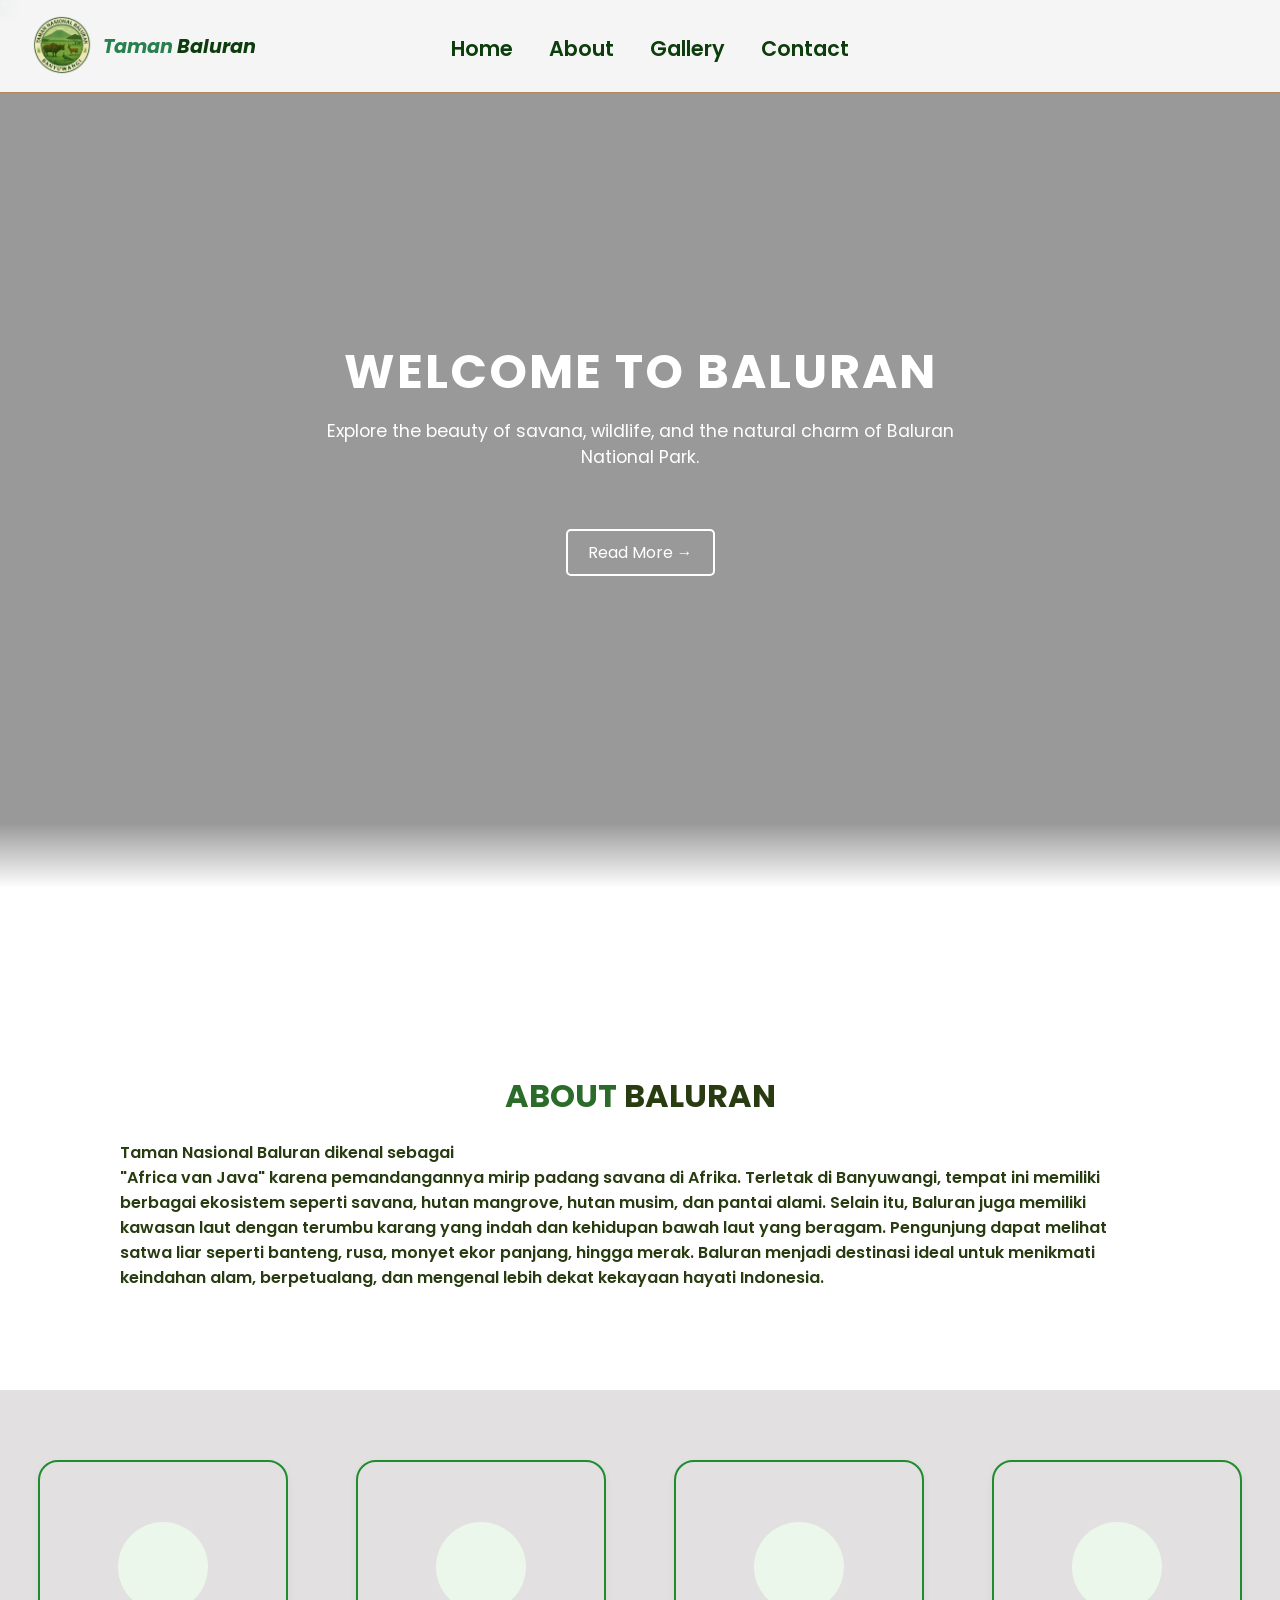
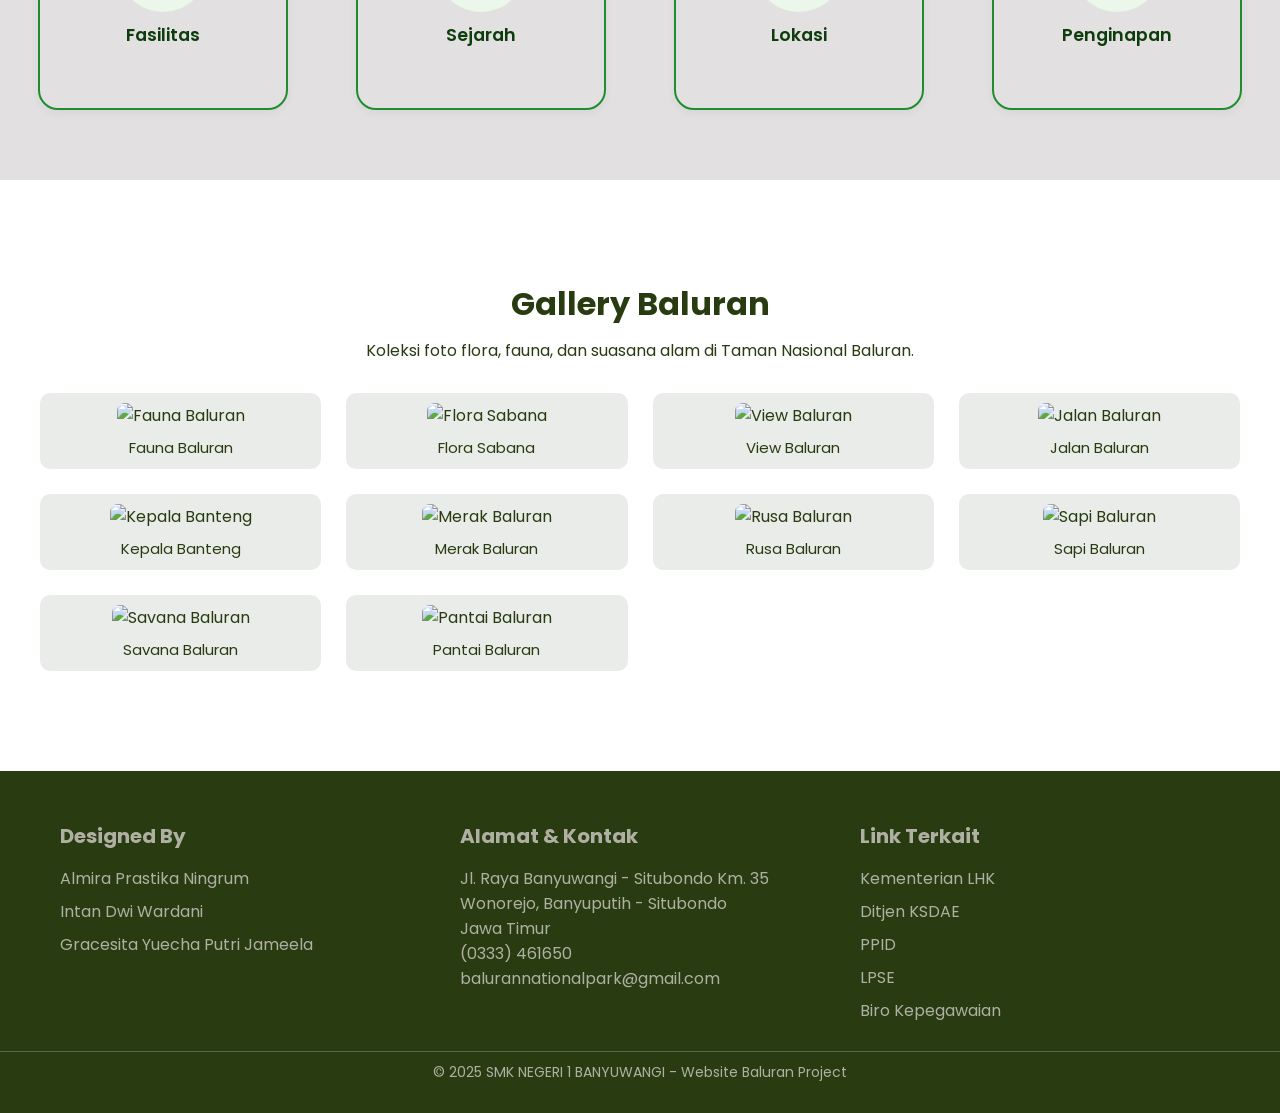
==== index.html @ fd6e9644 "website taman baluran" ====
<!DOCTYPE html>
<html lang="id">
  <head>
    <meta charset="UTF-8" />
    <meta name="viewport" content="width=device-width, initial-scale=1.0" />
    <title>Taman Nasional Baluran</title>

    <!-- FONTS -->
    <link rel="preconnect" href="https://fonts.googleapis.com" />
    <link rel="preconnect" href="https://fonts.gstatic.com" crossorigin />
    <link
      href="https://fonts.googleapis.com/css2?family=Poppins:ital,wght@0,300;0,400;0,700;1,100;1,700&display=swap"
      rel="stylesheet"
    />

    <!-- Feather Icons -->
    <script src="https://unpkg.com/feather-icons"></script>

    <!-- MY STYLE -->
    <link rel="stylesheet" href="ASSETS/css/style.css" />
  </head>

  <body>
    <!-- NAVBAR START -->
    <nav class="navbar">
      <!-- logo img -->
      <a href="#logo" class="navbar-logo">
        <img src="ASSETS/img/logobaluran.png" width="60" height="60" />
      </a>

      <a href="#home" class="navbar-teks"> Taman <span>Baluran</span> </a>

      <!-- tombol navbar -->
      <div class="navbar-nav">
        <a href="#home">Home</a>
        <a href="#about">About</a>
        <a href="#galeri">Gallery</a>
        <a href="#contact">Contact</a>
      </div>

      <!-- feather icon -->
      <div class="navbar-extra">
        <!-- Menu cari -->
        <a href="#" id="search"><i data-feather="search"></i></a>

        <!-- Globe -->
        <div id="google_translate_element"></div>
        <a href="#" id="bahasa"><i data-feather="globe"></i></a>

        <!-- Hamburger menu -->
        <a href="#" id="hamburger-menu"><i data-feather="menu"></i></a>
      </div>
    </nav>
    <!-- NAVBAR END -->

    <!-- Section Start -->
    <section class="hero" id="home">
      <!-- Gambar Background -->
      <img src="assets/img/coverhomepage.jpg" alt="Baluran">

      <!-- Agar tulisan ada efek gelapnya -->
      <div class="hero-overlay"></div>

      <!-- Isi tulisan -->
      <div class="hero-content">
        <h1>WELCOME TO BALURAN</h1>
        <p>
          Explore the beauty of savana, wildlife, and the natural charm of
          Baluran National Park.
        </p>
        <a href="#about">Read More →</a>
      </div>
    </section>

    <!-- Section About -->
    <div class="tentang">
      <section id="about">
        <h1>ABOUT <span>BALURAN</span></h1>
        <p>
          Taman Nasional Baluran dikenal sebagai <br />
          "Africa van Java" karena pemandangannya mirip padang savana di Afrika.
          Terletak di Banyuwangi, tempat ini memiliki berbagai ekosistem seperti
          savana, hutan mangrove, hutan musim, dan pantai alami. Selain itu,
          Baluran juga memiliki kawasan laut dengan terumbu karang yang indah
          dan kehidupan bawah laut yang beragam. Pengunjung dapat melihat satwa
          liar seperti banteng, rusa, monyet ekor panjang, hingga merak. Baluran
          menjadi destinasi ideal untuk menikmati keindahan alam, berpetualang,
          dan mengenal lebih dekat kekayaan hayati Indonesia.
        </p>
      </section>
    </div>

    <!-- About(fasilitas) Start -->
    <div class="tentang-isi">
      <section class="about-feature">
        <div class="container">
          <div class="feature-box">
            <div class="icon">
              <a href="p.2-fasilitas/fasilitas.html" id="fasilitas">
                <i data-feather="database"></i>
              </a>
              <!--Tanda Di Dalam Kolom -->
              <i class="fa fa-leaf"></i>
            </div>

            <!-- Isi About -->
            <div class="tombol">
              <a href="p.2-fasilitas/fasilitas.html">Fasilitas</a>
            </div>
          </div>
        </div>
      </section>

      <!-- About (Sejarah) Start -->
      <section class="about-feature">
        <div class="container">
          <div class="feature-box">
            <div class="icon">
              <a href="p.3-sejarah/sejarah.html" id="Sejarah">
                <i data-feather="book-open"></i>
              </a>
              <!--Tanda Di Dalam Kolom -->
              <i class="fa fa-leaf"></i>
            </div>

            <!-- Isi About -->
            <div class="tombol">
              <a href="p.3-sejarah/sejarah.html">Sejarah</a>
            </div>
          </div>
        </div>
      </section>

      <!-- About(lokasi & rute) Start -->
      <section class="about-feature">
        <div class="container">
          <div class="feature-box">
            <div class="icon">
              <a href="p.3-Lokasi/lokasi.html" id="lokasinrute">
                <i data-feather="map-pin"></i>
              </a>
              <!--Tanda Di Dalam Kolom -->
              <i class="fa fa-leaf"></i>
            </div>

            <!-- Isi About -->
            <div class="tombol">
              <a href="p.3-Lokasi/lokasi.html">Lokasi</a>
            </div>
          </div>
        </div>
      </section>

      <!-- About(penginapan) Start -->
      <section class="about-feature">
        <div class="container">
          <div class="feature-box">
            <div class="icon">
              <a href="p.4-penginapan/penginapan.html" id="penginapan">
                <i data-feather="home"></i>
              </a>
              <!--Tanda Di Dalam Kolom -->
              <i class="fa fa-leaf"></i>
            </div>

            <!-- Isi About -->
            <div class="tombol">
              <a href="p.4-penginapan/penginapan.html">Penginapan</a>
            </div>
          </div>
        </div>
      </section>
    </div>
    <!-- Section End -->

    <!-- GALERI -->
    <section class="gallery-section" id="galeri">
      <h2>Gallery Baluran</h2>
      <p class="gallery-desc">
        Koleksi foto flora, fauna, dan suasana alam di Taman Nasional Baluran.
      </p>

      <div class="gallery-grid">
        <!-- 1 -->
        <div class="gallery-item">
          <img
            src="assets/img/faunabaluran.jpg"
            alt="Fauna Baluran"
            onclick="openLightbox(this)"
          />
          <span class="caption">Fauna Baluran</span>
        </div>

        <!-- 2 -->
        <div class="gallery-item">
          <img
            src="assets/img/flora sabana.jpg"
            alt="Flora Sabana"
            onclick="openLightbox(this)"
          />
          <span class="caption">Flora Sabana</span>
        </div>

        <!-- 3 -->
        <div class="gallery-item">
          <img
            src="assets/img/jalan baluran.jpg"
            alt="View Baluran"
            onclick="openLightbox(this)"
          />
          <span class="caption">View Baluran</span>
        </div>

        <!-- 4 -->
        <div class="gallery-item">
          <img
            src="assets/img/jalan.jpg"
            alt="Jalan Baluran"
            onclick="openLightbox(this)"
          />
          <span class="caption">Jalan Baluran</span>
        </div>

        <!-- 5 -->
        <div class="gallery-item">
          <img
            src="assets/img/kepalabanteng.jpg"
            alt="Kepala Banteng"
            onclick="openLightbox(this)"
          />
          <span class="caption">Kepala Banteng</span>
        </div>

        <!-- 6 -->
        <div class="gallery-item">
          <img
            src="assets/img/merakbaluran.jpg"
            alt="Merak Baluran"
            onclick="openLightbox(this)"
          />
          <span class="caption">Merak Baluran</span>
        </div>

        <!-- 7 -->
        <div class="gallery-item">
          <img
            src="assets/img/rusabaluran.jpg"
            alt="Rusa Baluran"
            onclick="openLightbox(this)"
          />
          <span class="caption">Rusa Baluran</span>
        </div>

        <!-- 8 -->
        <div class="gallery-item">
          <img
            src="assets/img/sapibaluran.jpg"
            alt="Sapi Baluran"
            onclick="openLightbox(this)"
          />
          <span class="caption">Sapi Baluran</span>
        </div>

        <!-- 9 -->
        <div class="gallery-item">
          <img
            src="assets/img/savanabaluran.jpg"
            alt="Savana Baluran"
            onclick="openLightbox(this)"
          />
          <span class="caption">Savana Baluran</span>
        </div>

        <!-- 10 --->
        <div class="gallery-item">
          <img
            src="assets/img/pantaibaluran.jpg"
            alt="Pantai Baluran"
            onclick="openLightbox(this)"
          />
          <span class="caption">Pantai Baluran</span>
        </div>
      </div>
    </section>

    <!-- LIGHTBOX -->
    <div id="lightbox" class="lightbox" onclick="closeLightbox()">
      <img id="lightbox-img" />
    </div>

    <script>
      function openLightbox(img) {
        document.getElementById("lightbox-img").src = img.src;
        document.getElementById("lightbox").classList.add("active");
      }

      function closeLightbox() {
        document.getElementById("lightbox").classList.remove("active");
      }
    </script>

    <!-- FOOTER -->
    <section id="contact">
      <footer class="footer">
        <div class="footer-container">
          <!-- Kolom 1: Logo + Nama Anggota -->
          <div class="footer-col">
            <h3>Designed By</h3>
            <ul>
              <li>Almira Prastika Ningrum</li>
              <li>Intan Dwi Wardani</li>
              <li>Gracesita Yuecha Putri Jameela</li>
            </ul>
          </div>

          <!-- Kolom 2: Alamat & Kontak -->
          <div class="footer-col">
            <h3>Alamat & Kontak</h3>
            <p>
              Jl. Raya Banyuwangi - Situbondo Km. 35<br />
              Wonorejo, Banyuputih - Situbondo<br />
              Jawa Timur
            </p>
            <p>(0333) 461650</p>
            <p>balurannationalpark@gmail.com</p>
          </div>

          <!-- Kolom 3: Link Terkait -->
          <div class="footer-col">
            <h3>Link Terkait</h3>
            <ul>
              <li><a href="#">Kementerian LHK</a></li>
              <li><a href="#">Ditjen KSDAE</a></li>
              <li><a href="#">PPID</a></li>
              <li><a href="#">LPSE</a></li>
              <li><a href="#">Biro Kepegawaian</a></li>
            </ul>
          </div>
        </div>

        <div class="footer-bottom">
          <p>© 2025 SMK NEGERI 1 BANYUWANGI - Website Baluran Project</p>
        </div>
      </footer>
    </section>

    <!-- feather icon -->
    <script>
      feather.replace();
    </script>

    <!-- My JavaScript -->
    <script src="js/script.js"></script>

    <!-- GOOGLE TRANSLATE SCRIPT -->
    <script type="text/javascript">
      function googleTranslateElementInit() {
        new google.translate.TranslateElement(
          { pageLanguage: "id" },
          "google_translate_element"
        );
      }
    </script>

    <script
      type="text/javascript"
      src="https://translate.google.com/translate_a/element.js?cb=googleTranslateElementInit"
    ></script>
  </body>
</html>
---- ASSETS/css/style.css ----
/* =====================================================
   GLOBAL RESET (Buat nge-hapus style bawaan browser)
   ===================================================== */
* {
  margin: 0; /* hapus jarak luar default */
  padding: 0; /* hapus jarak dalam default */
  box-sizing: border-box; /* biar padding gak nambah ukuran elemen */
  outline: none; /* hapus garis fokus */
  border: none; /* hapus border default */
  text-decoration: none; /* hapus garis bawah link */
}

html {
  margin: 0; /* reset margin html */
  padding: 0; /* reset padding html */
}

body {
  margin: 0px; /* hapus margin body */
  padding: 0px; /* hapus padding body */
  font-family: 'Poppins', sans-serif; /* font utama */
  background-color: rgb(255, 255, 255); /* background putih */
  color: rgb(255, 255, 255); /* warna teks default putih */
}

/* =====================================================
   NAVBAR START
   ===================================================== */
.navbar {
  display: flex; /* sejajarkan elemen */
  justify-content: space-between; /* jarak rata antara kiri dan kanan */
  align-items: center; /* sejajarkan secara vertikal */
  padding: 0.5rem 7%; /* jarak dalam atas-bawah dan kiri-kanan */
  background-color: rgba(255, 255, 255, 0.2); /* awal: bening putih lembut */
  border-bottom: 1px solid #b6895b; /* garis tipis bawah navbar */
  position: fixed; /* biar nempel di atas layar */
  top: 0; /* posisi di atas */
  left: 0; /* nempel kiri */
  right: 0; /* nempel kanan */
  z-index: 9999; /* paling depan, biar kalo di scroll si navbar ga tenggelam */
  width: 100%;
  padding: 10px 30px;
  transition: background 0.3s ease, backdrop-filter 0.3s ease;
  backdrop-filter: blur(5px); /* dari awal udah blur */
  -webkit-backdrop-filter: blur(5px);
  position: fixed;
  top: 0;
  left: 0;
  width: 100%;
  background-color: rgba(255, 255, 255, 0.9);
  display: flex;
  align-items: center;
  justify-content: space-between;
  padding: 10px 40px;
  z-index: 1000;
}

.navbar.scrolled {
  background: #eee6e6af; /* warna navbar pas di-scroll */
  backdrop-filter: blur(5px);
  -webkit-backdrop-filter: blur(5px); /* biar support Safari */
  transition: background 0.3s ease, backdrop-filter 0.3s ease;
}


.navbar .navbar-logo {
  padding-top: 5px; /* jarak atas logo */
  margin-left: -8px; /* geser logo ke kiri */
}

.navbar .navbar-teks {
  font-size: 1.2rem; /* ukuran teks */
  font-weight: 700; /* ketebalan teks */
  color: #27804d; /* warna teks */
  position: absolute; /* biar bisa diatur bebas */
  padding-left: 63px; /* jarak kiri teks */
  font-style: italic; /* teks miring */
}

.navbar .navbar-teks span {
  color: #0e3d0d; /* warna hijau gelap di span */
}

.navbar .navbar-nav a {
  color: #0e3d0d; /* warna teks menu */
  display: inline-block; /* sejajar horizontal */
  font-size: 1.3rem; /* ukuran teks menu */
  margin: 0 1rem; /* jarak antar menu */
  font-weight: 530; /* ketebalan teks */
  padding-top: 14px; /* jarak teks dari atas */
}

.navbar .navbar-nav a:hover {
  color: #2e965b; /* ubah warna pas hover */
}

.navbar .navbar-nav a::after {
  transform-origin: 0 0; /* garis muncul dari kiri */
  content: ''; /* garis bawah */
  display: block; /* biar bisa diatur ukuran */
  padding-bottom: 0.5rem; /* jarak bawah */
  border-bottom: 0.1rem solid #2e965b; /* warna garis bawah */
  transform: scaleX(0); /* sembunyikan dulu */
  transition: 0.2s linear; /* efek animasi */
}

.navbar .navbar-nav a:hover::after {
  transform: scaleX(1); /* garis muncul di bawah */
}

.navbar .navbar-extra a {
  color: rgb(41, 60, 17); /* warna icon */
  margin: 0 0.5rem; /* jarak antar icon */
}

.navbar .navbar-extra a:hover {
  color: #2e965b; /* warna icon pas hover */
}


/* =====================================================
   HERO SECTION (HOME PAGE)
   ===================================================== */
.hero {
  position: relative; /* agar overlay dan teks bisa diatur di dalam */
  width: 100%; /* lebar penuh */
  height: 100vh; /* tinggi layar penuh */
  display: flex; /* atur posisi isi */
  justify-content: center; /* tengah horizontal */
  align-items: center; /* tengah vertikal */
  text-align: center; /* teks di tengah */
  overflow: hidden;
}

.hero img {
  position: absolute;
  z-index: -1;
  top: 0;
  left: 0;
  width: 100%;
  height: 100%;
  object-fit: cover;
}


.hero-overlay {
  position: absolute; /* biar menutupi video */
  top: 0; /* dari atas */
  left: 0; /* dari kiri */
  width: 100%; /* lebar penuh */
  height: 100%; /* tinggi penuh */
  background-color: rgba(0, 0, 0, 0.4); /* warna gelap transparan */
}

.hero-content {
  position: relative; /* isi di atas overlay */
  z-index: 2; /* tampil di depan overlay */
  max-width: 700px; /* lebar maksimal teks */
}

.hero-content h1 {
  font-size: 3em; /* ukuran besar */
  font-weight: 700; /* tebal font */
  letter-spacing: 2px; /* jarak antar huruf */
  margin-bottom: 10px; /* jarak bawah */
}

.hero-content p {
  font-size: 1.1em; /* ukuran teks isi */
  margin-bottom: 70px; /* jarak bawah ke tombol */
}

.hero-content a {
  text-decoration: none; /* hapus garis bawah */
  color: white; /* warna teks putih */
  border: 2px solid white; /* garis putih */
  padding: 10px 20px; /* jarak dalam tombol */
  border-radius: 5px; /* sudut melengkung */
  transition: 0.3s; /* efek halus saat hover */
}

.hero-content a:hover {
  background-color: white; /* ubah warna bg jadi putih */
  color: black; /* teks hitam pas hover */
}

.hero::after {
  content: ''; /* elemen tambahan */
  display: block; /* biar tampil */
  position: absolute; /* di bawah section */
  width: 100%; /* lebar penuh */
  height: 17%; /* tinggi efek */
  bottom: 0; /* letakkan di bawah */
  background: linear-gradient(0deg, rgba(255,255,255,1) 8%, rgba(255,255,255,0) 50%); /* efek gradasi putih bawah */
}

/* =====================================================
   ABOUT SECTION (TENTANG BALURAN)
   ===================================================== */
.tentang h1 {
  color: #2e965b; /* warna teks utama */
  padding-top: 7rem; /* jarak dari atas */
  text-align: center; /* posisi teks tengah */
  font-size: 2rem; /* ukuran font */
  margin-bottom: 3rem; /* jarak bawah */
}

.tentang h1 span {
  color: rgb(41, 60, 17); /* warna span */
}

.tentang p {
  color: rgb(41, 60, 17); /* warna teks isi */
  padding-left: 100px; /* jarak kiri */
  padding-right: 100px; /* jarak kanan */
  font-weight: 600; /* ketebalan teks */
  text-align: left; /* rata kiri */
}

/* =====================================================
   FASILITAS - LOKASI - PENGINAPAN SECTION
   ===================================================== */
.tentang-isi {
  display: flex; /* sejajarkan semua kotak */
  justify-content: center; /* tengah horizontal */
  gap: 5rem; /* jarak antar kotak */
  align-items: center; /* tengah vertikal */
  margin: 60px auto; /* jarak luar */
  padding: 40px 0; /* jarak dalam atas-bawah */
  background-color: #eee6e6af; /* warna latar */
}

/* ======= TENTANG BARUUU ========= */
.tentang {
  background-color: #ffffff; /* putih */
  color: #333;
  padding: 60px 20px;
  padding-bottom: 100px;
  position: relative;
  z-index: 1;
}

.tentang h1 {
  text-align: center;
  color: #2b6c2b;
  font-weight: 700;
  margin-bottom: 20px;
}

.tentang-isi {
  display: flex;
  justify-content: space-evenly;
  flex-wrap: wrap;
  gap: 30px;
  margin-top: 0px;
  margin-bottom: 0;
  background-color: #e2e0e0; /* abu muda */
  padding: 70px 0;
  z-index: 1;
}


.container {
  max-width: 900px; /* batas lebar isi */
  text-align: center; /* posisi tengah */
}

/* KOTAK FITUR */
.feature-box {
  border: 2px solid #1f8c2e; /* garis hijau */
  border-radius: 20px; /* sudut melengkung */
  padding: 40px 30px; /* jarak dalam kotak */
  box-shadow: 0 3px 10px rgba(0, 0, 0, 0.05); /* bayangan lembut */
  transition: transform 0.3s ease, box-shadow 0.5s ease; /* efek halus */
  width: 250px; /* lebar kotak sama */
  height: 250px; /* tinggi sama */
  display: flex; /* susunan vertikal */
  flex-direction: column; /* atas ke bawah */
  justify-content: center; /* tengah vertikal */
  align-items: center; /* tengah horizontal */
  text-align: center; /* teks di tengah */
  gap: 10px; /* jarak icon dan teks */
}

.feature-box:hover {
  transform: translateY(-10px); /* naik sedikit saat hover */
  box-shadow: 0 6px 20px rgba(0, 0, 0, 0.1); /* bayangan besar pas hover */
}

/* ICON DALAM KOTAK */
.icon {
  background-color: #eaf7ea; /* warna latar icon */
  width: 90px; /* lebar icon */
  height: 90px; /* tinggi icon */
  border-radius: 50%; /* biar bulat */
  display: flex; /* sejajarkan isi */
  justify-content: center; /* tengah horizontal */
  align-items: center; /* tengah vertikal */
  flex-shrink: 0; /* biar gak ketarik */
  aspect-ratio: 1 / 1; /* pastiin proporsi bulat */
}

.icon i {
  font-size: 36px; /* ukuran icon */
  color: #1f8c2e; /* warna icon */
}

/* TEKS DI BAWAH ICON */
.tombol a {
  display: flex; /* atur posisi fleksibel */
  justify-content: center; /* tengah horizontal */
  align-items: center; /* tengah vertikal */
  margin-top: 0; /* hapus jarak atas */
  font-size: 1.1rem; /* ukuran teks */
  font-weight: 600; /* tebal teks */
  color: #0e3d0d; /* warna teks */
  text-align: center; /* teks di tengah */
}


/* =====================================================
   RESPONSIVE (TABLET & HP)
   ===================================================== */
@media (max-width: 768px) {
  /* Tampilkan hamburger menu */
  #hamburger-menu {
    display: inline-block !important; /* munculkan menu */
  }

  .navbar .navbar-nav {
    position: absolute; /* ubah posisi menu */
    top: 100%; /* di bawah navbar */
    right: -100%; /* sembunyikan awal */
    background-color: rgba(240, 225, 196, 0.95); /* warna latar menu */
    width: 15rem; /* lebar menu */
    height: 100vh; /* tinggi layar penuh */
    transition: 0.3s; /* efek buka-tutup */
  }

  .navbar .navbar-nav.active {
    right: 0; /* tampilkan menu */
  }

  .navbar .navbar-nav a {
    display: block; /* ubah jadi vertikal */
    margin: 1.5rem; /* jarak antar menu */
    padding: 0.5rem; /* jarak dalam */
    font-size: 1rem; /* ukuran teks */
    color: #0e3d0d; /* warna teks */
  }

  .navbar .navbar-nav a:hover::after {
  transform: scaleX(0.3); /* garis muncul di bawah */
  }

  /* TENTANG - ubah jadi kolom */
  .tentang-isi {
    flex-direction: column; /* susun ke bawah */
    align-items: center; /* tengah horizontal */
    margin: 0; /* hapus jarak luar */
    padding: 5px; /* jarak dalam */
    padding-top: 4rem;
    text-align: center; /* teks tengah */
  }

  .feature-box {
    width: 250px; /* samain ukuran di HP */
    height: 250px; /* tinggi tetap sama */
    margin-bottom: 15px; /* jarak antar kotak */
    padding: 30px 20px; /* jarak dalam */
    border-radius: 15px; /* lengkung lebih kecil */
    box-shadow: 0 3px 10px rgba(0, 0, 0, 0.08); /* bayangan lembut */
  }

  .icon {
    width: 90px; /* lebar icon */
    height: 90px; /* tinggi icon */
    border-radius: 50%; /* tetap bulat */
    display: flex; /* sejajarkan isi */
    justify-content: center; /* tengah horizontal */
    align-items: center; /* tengah vertikal */
  }

  .icon i {
    font-size: 38px; /* ukuran icon lebih besar */
  }

  .tentang h1 {
    font-size: 2rem; /* ukuran judul menyesuaikan layar kecil */
  }

  .tentang p {
    padding: 15px; /* jarak kiri kanan kecil */
    padding-bottom: 30px; /* jarak bawah */
    text-align: left; /* teks tetap rata kiri */
  }
}

/* SEMBUNYIKAN HAMBURGER DI DESKTOP */
#hamburger-menu {
  display: none; /* tidak tampil di desktop */
}

/* --- Styling Google Translate --- */
#google_translate_element {
  position: absolute;
  top: 20px; /* sesuaikan biar sejajar sama globe */
  right: 100px; /* ubah jarak dari kanan sesuai posisi ikon globe kamu */
  z-index: 9999;
  transform: scale(0.8); /* biar lebih kecil dan nyatu */
  transform-origin: right top;
}

/* Hilangin background dan border default bawaan Google */
.goog-te-banner-frame.skiptranslate,
.goog-te-gadget-simple {
  background-color: transparent !important;
  border: none !important;
}

.goog-te-gadget-simple span {
  color: transparent !important;
}

/* Sembunyikan tulisan "Google Terjemahan" */
.goog-logo-link {
  display: none !important;
}

.goog-te-gadget {
  color: transparent !important;
}

#google_translate_element {
  position: absolute;
  top: 20px;
  right: 100px;
  z-index: 9999;
  transform: scale(0.8);
  transform-origin: right top;
}

/* Biar elemen Google gak dorong layout */
body > .skiptranslate {
  display: none;
}

.goog-te-banner-frame.skiptranslate {
  display: none !important;
}

html {
  margin-top: 0px !important;
}

#google_translate_element {
  position: absolute;
  top: 80px; /* bisa kamu ubah sesuai posisi navbar */
  right: 20px;
  z-index: 1000;
  background: white;
  padding: 5px;
  border-radius: 5px;
  box-shadow: 0 0 10px rgba(0,0,0,0.2);
}

.navbar-extra a#bahasa {
  cursor: pointer;
  z-index: 2000; /* biar di atas elemen lain */
  position: relative;
}

/* ===== GALLERY SECTION ===== */

.gallery-section {
    text-align: center;
    padding: 100px 20px;
    background-color: rgb(255, 255, 255);
    color: rgb(41, 60, 17);
    font-family: "Poppins", sans-serif;
}

.gallery-section h2 {
    font-size: 32px;
    margin-bottom: 10px;
}

.gallery-desc {
    margin-bottom: 30px;
    font-size: 16px;
    max-width: 600px;
    margin-left: auto;
    margin-right: auto;
    color: rgb(41, 60, 17);
}

/* ===== GRID ===== */

.gallery-grid {
    display: grid;
    grid-template-columns: repeat(auto-fit, minmax(250px, 1fr));
    gap: 25px;
    padding: 0 20px;
}

.gallery-item {
    background-color: #03180715;
    border-radius: 10px;
    padding: 10px;
    transition: 0.3s;
}

.gallery-item img {
    width: 100%;
    height: 220px;
    object-fit: cover;
    border-radius: 8px;
    cursor: pointer;
    transition: transform 0.3s;
}

.gallery-item img:hover {
    transform: scale(1.05);
}

.caption {
    display: block;
    margin-top: 8px;
    font-size: 15px;
    color: rgb(41, 60, 17);
}

/* ===== LIGHTBOX ===== */

.lightbox {
    position: fixed;
    inset: 0;
    background: rgba(0,0,0,0.8);
    display: none;
    justify-content: center;
    align-items: center;
    z-index: 999;
}

.lightbox img {
    max-width: 90%;
    max-height: 90%;
    border-radius: 10px;
}

/* SHOW LIGHTBOX */
.lightbox.active {
    display: flex;
}


/* === FOOTER === */

.footer {
    background-color: rgb(41, 60, 17);
    color: #eee6e6af;
    padding: 50px 0 20px;
    font-family: "Poppins", sans-serif;
    width: 100%;
}

.footer-container {
    display: flex;
    justify-content: space-between;
    gap: 40px;
    max-width: 1200px;
    margin: auto;
    padding: 0 20px;
    flex-wrap: wrap;
}

.footer-col {
    flex: 1;
    min-width: 250px;
}

.footer-col h3 {
    margin-bottom: 15px;
    font-size: 20px;
}

.footer-col ul {
    list-style: none;
    padding: 0;
}

.footer-col ul li {
    margin-bottom: 8px;
}

.footer-col a {
    text-decoration: none;
    color: #eee6e6af;
    transition: 0.3s;
}

.footer-col a:hover {
    color: white;
}

.footer-bottom {
    text-align: center;
    padding: 10px 0;
    margin-top: 20px;
    border-top: 1px solid #ffffff3a;
    font-size: 14px;
}

@media (max-width: 768px) {
    .footer-container {
        flex-direction: column;
        text-align: center;
    }

    .footer-logo {
        margin: 0 auto 15px;
    }
}
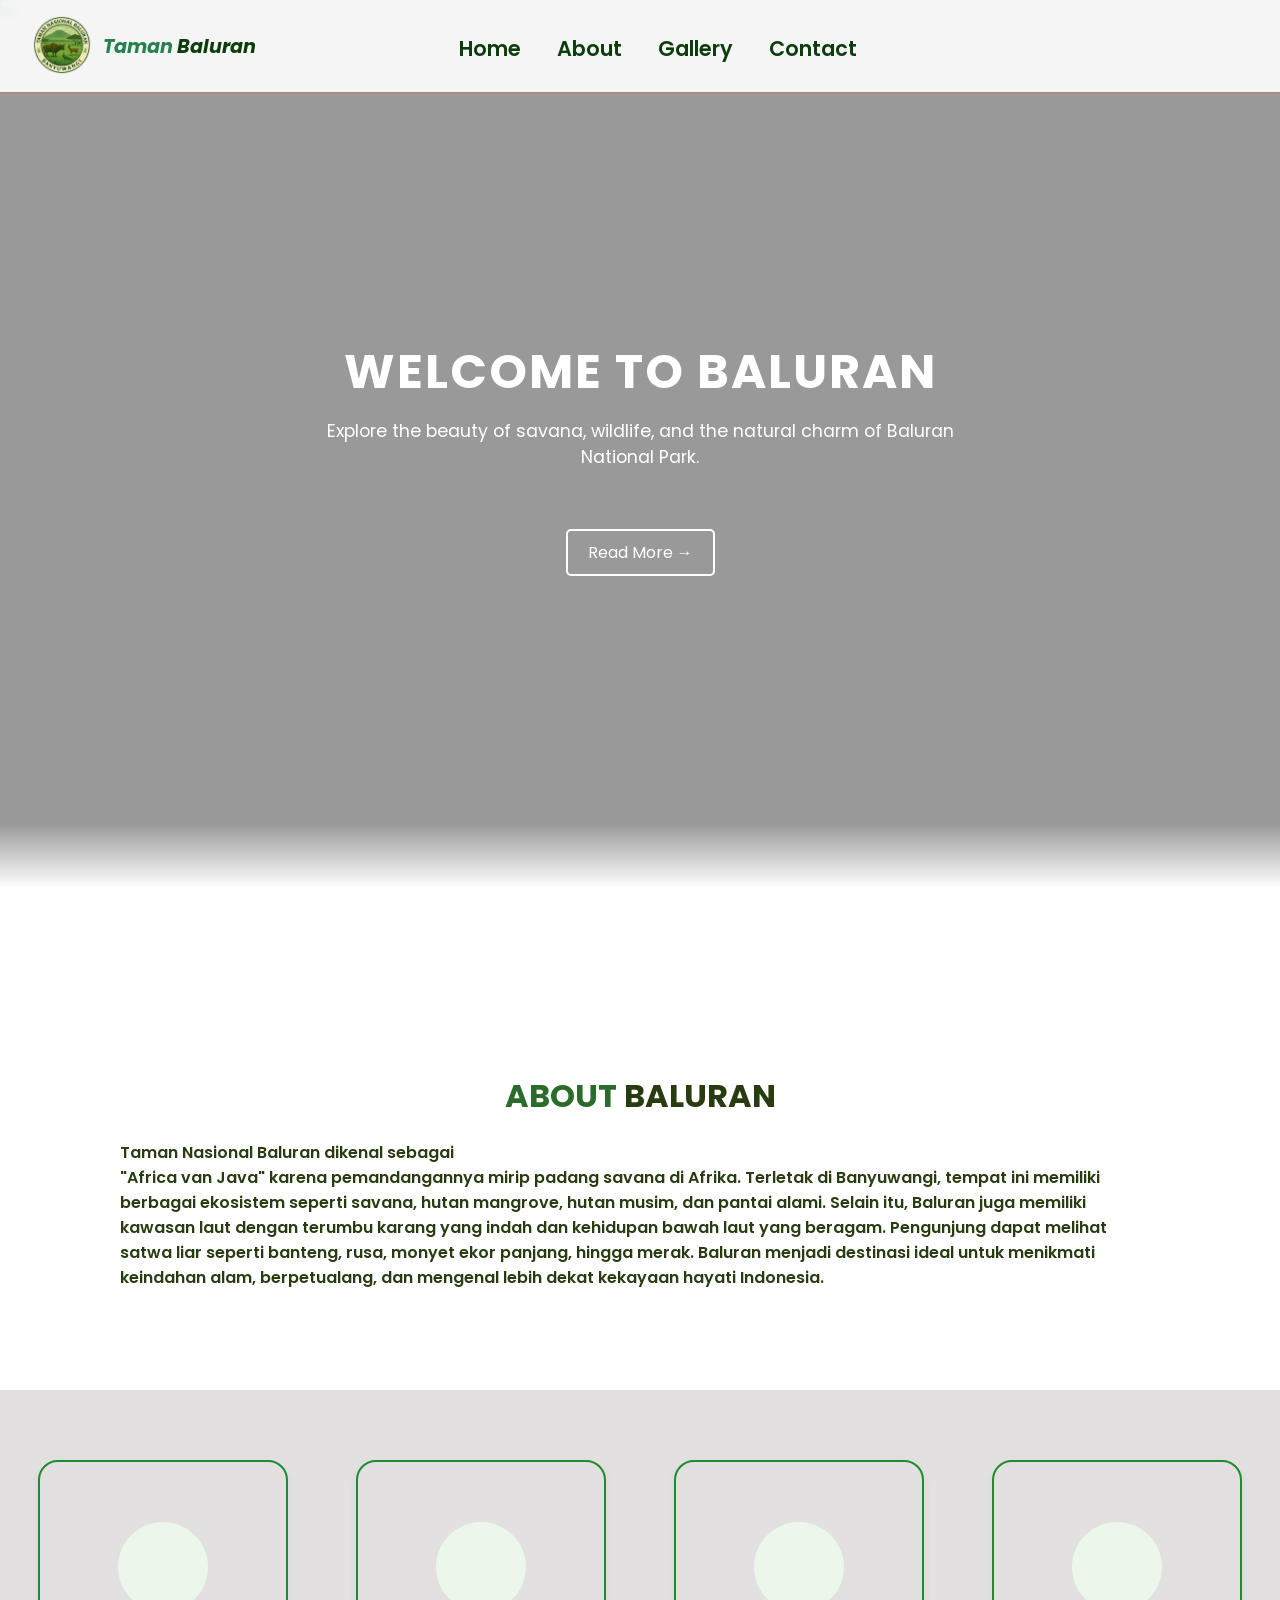
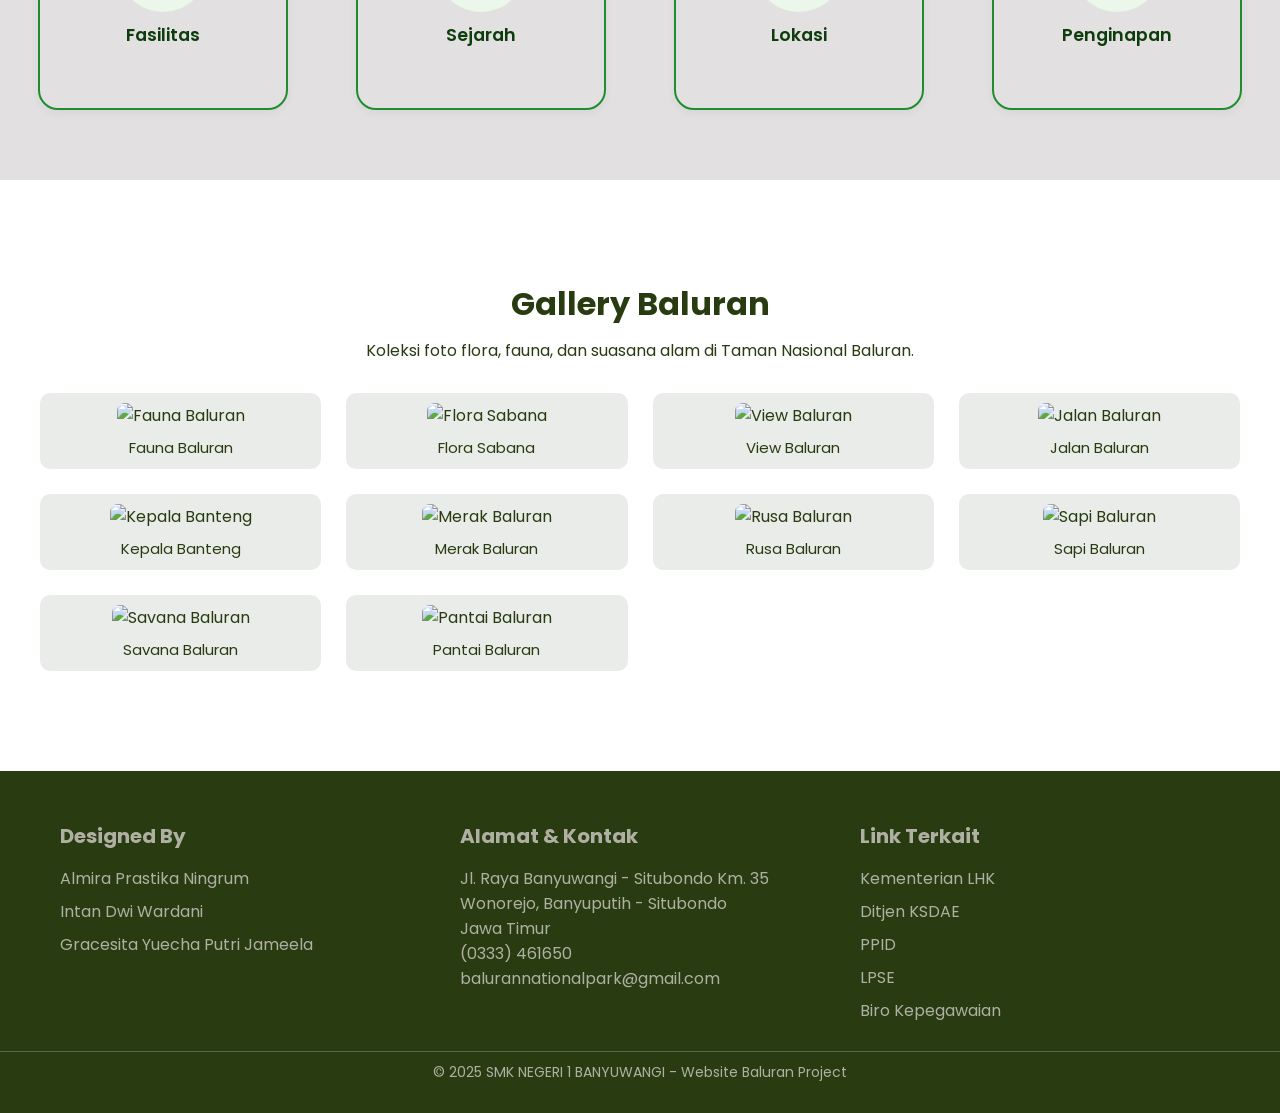
==== commit 7860359e: "menghilangkan menu search" ====
--- a/index.html
+++ b/index.html
@@ -40,8 +40,6 @@
 
       <!-- feather icon -->
       <div class="navbar-extra">
-        <!-- Menu cari -->
-        <a href="#" id="search"><i data-feather="search"></i></a>
 
         <!-- Globe -->
         <div id="google_translate_element"></div>
